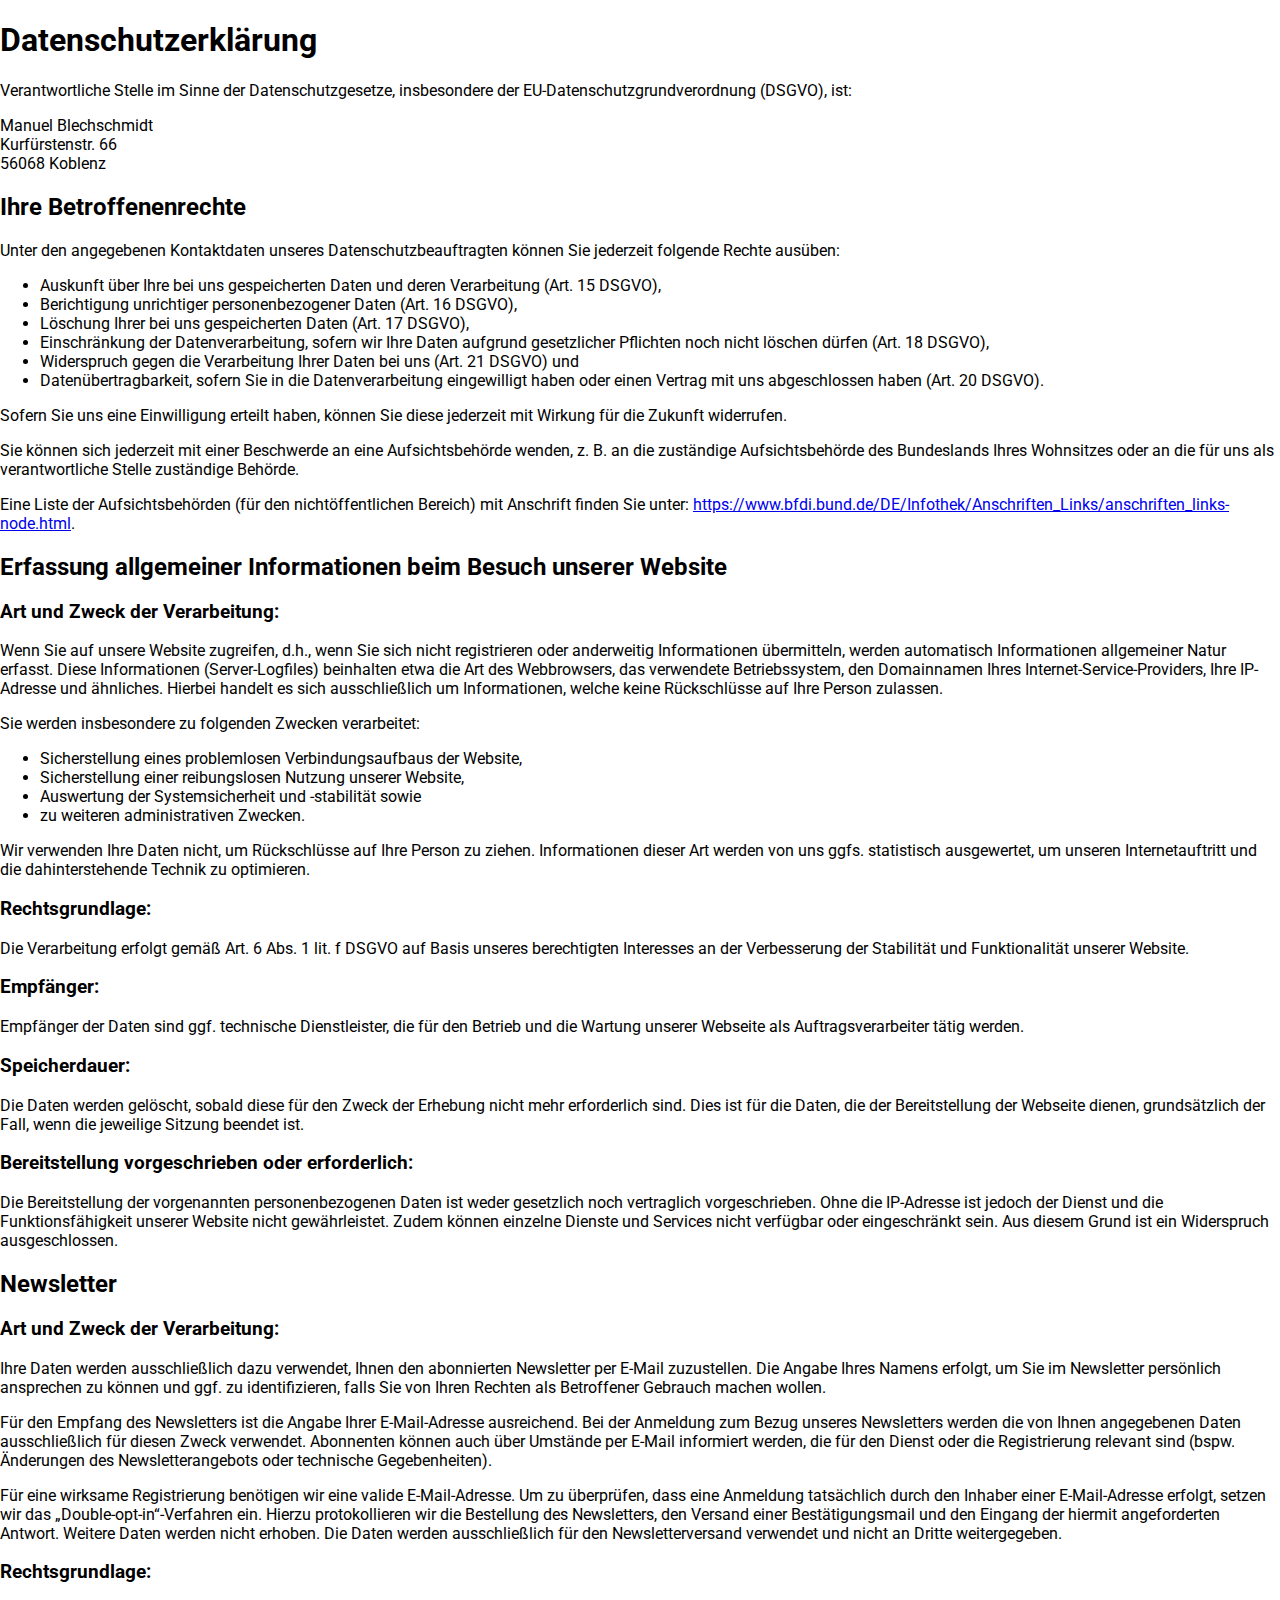
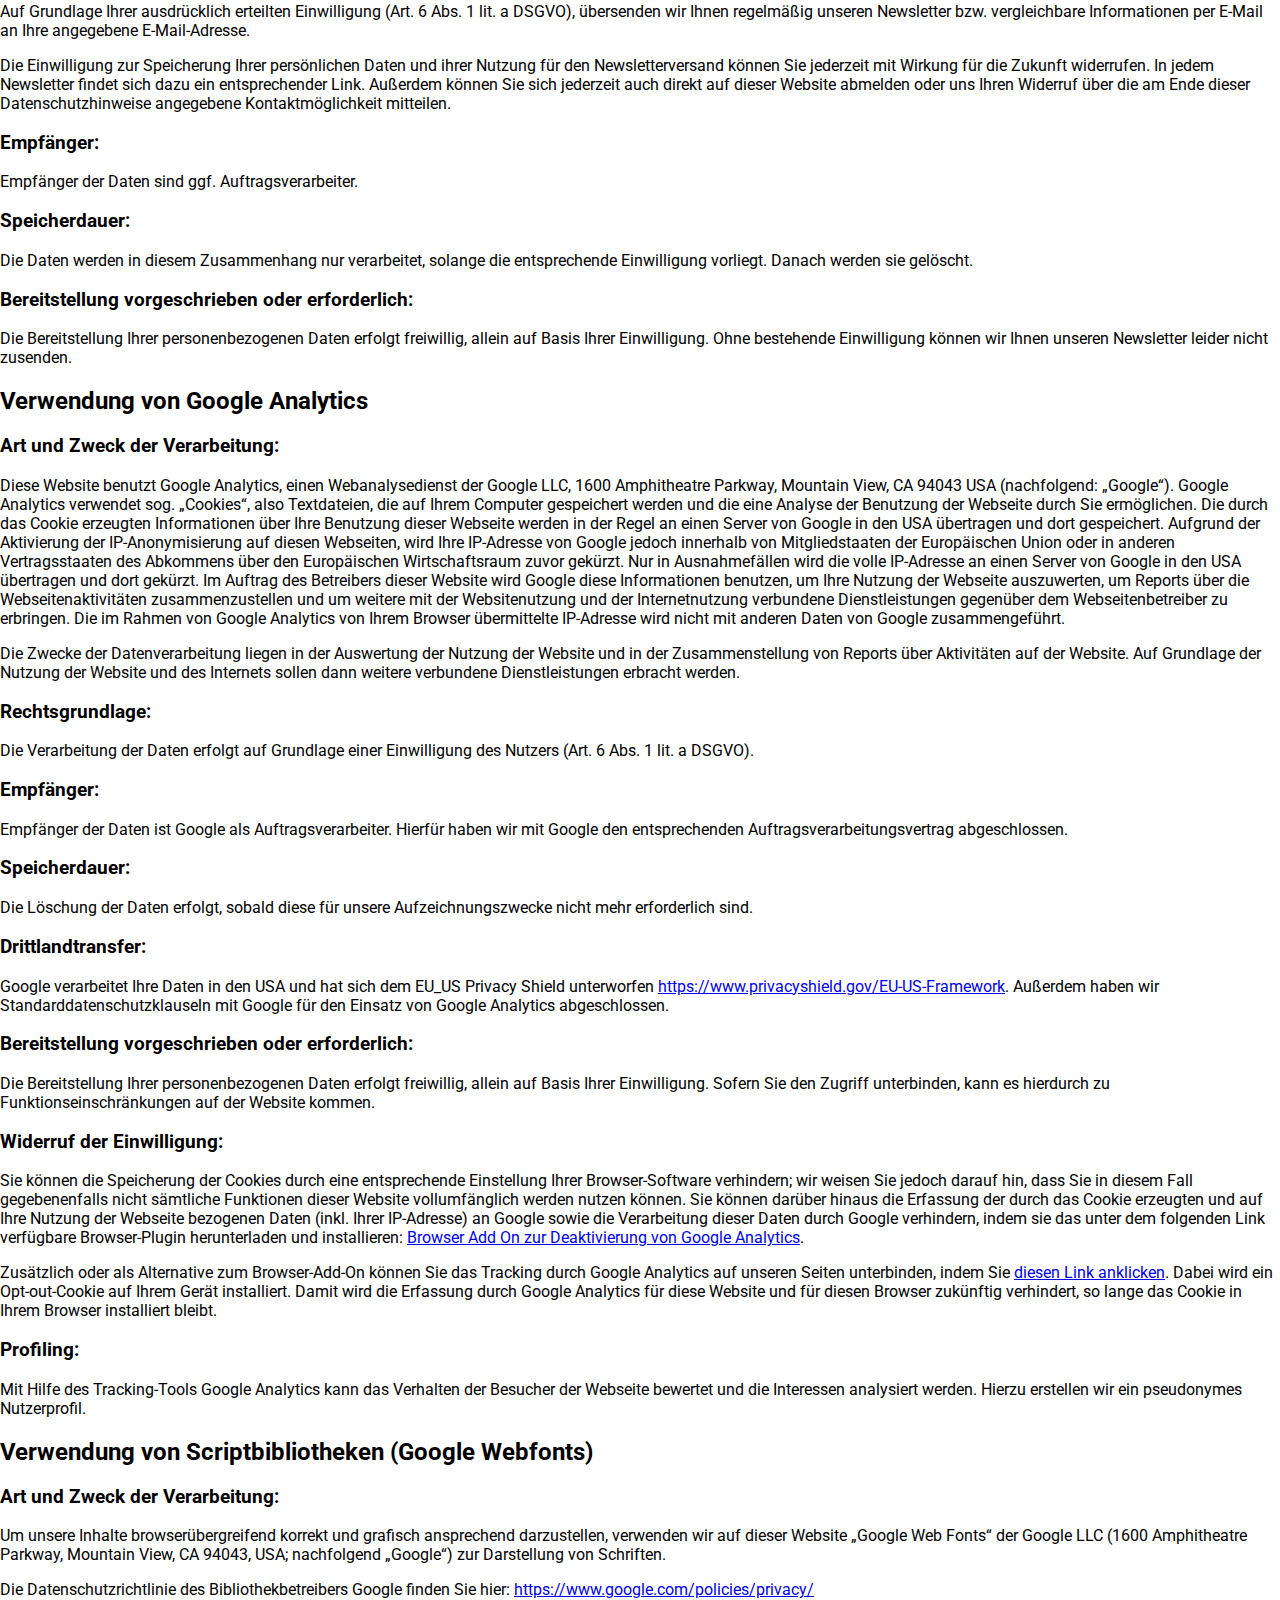
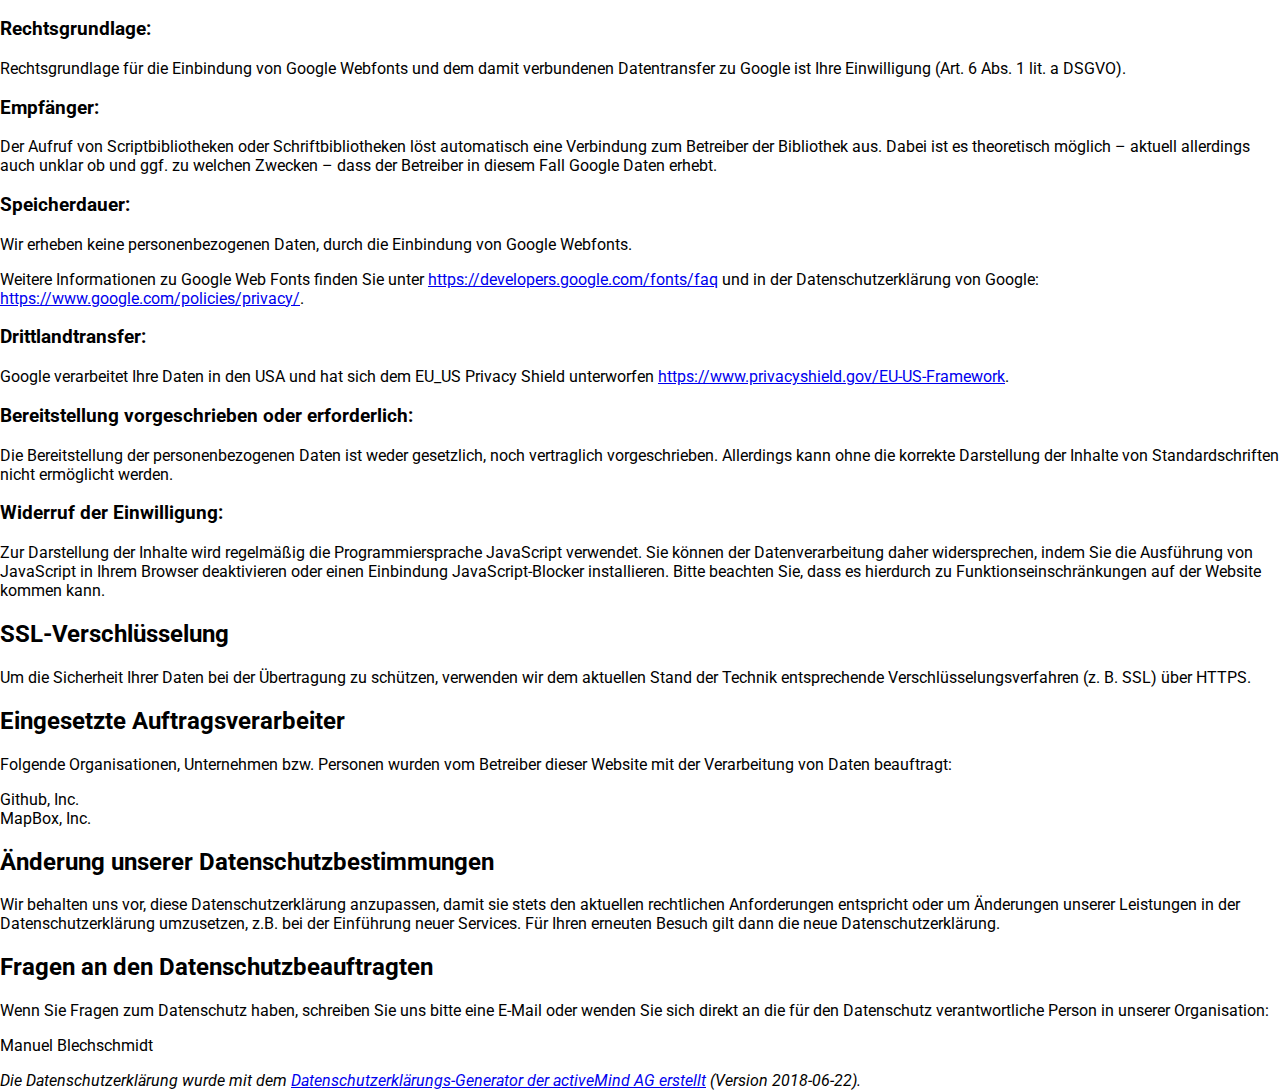
==== imprint-data-privacy.html @ 3c40e319 "Added imprint and data privacy" ====
<!DOCTYPE html>
<html>

<head>
    <title>Start Up Map Koblenz - Impressum - Datenschutzerklärung</title>
    <meta name="viewport" content="width=device-width, initial-scale=1">
    <meta charset="utf-8">
    <meta http-equiv="X-UA-Compatible" content="IE=edge">
    <link href="https://fonts.googleapis.com/css?family=Roboto" rel="stylesheet">
    <link href="https://fonts.googleapis.com/css?family=Indie+Flower" rel="stylesheet">
    <script async src="https://www.googletagmanager.com/gtag/js?id=UA-6146718-17"></script>
    <script>
        window.dataLayer = window.dataLayer || [];

        function gtag() {
            dataLayer.push(arguments);
        }
        gtag('js', new Date());

        gtag('config', 'UA-6146718-17', {
            'anonymize_ip': true
        });
    </script>


    <link href='style.css' rel='stylesheet' />

</head>

<body>
    <h1>Datenschutzerklärung</h1>
    <p>Verantwortliche Stelle im Sinne der Datenschutzgesetze, insbesondere der EU-Datenschutzgrundverordnung (DSGVO), ist:</p>
    <p>Manuel Blechschmidt
        <br>Kurfürstenstr. 66
        <br>56068 Koblenz</p>
    <h2>Ihre Betroffenenrechte</h2>
    <p>Unter den angegebenen Kontaktdaten unseres Datenschutzbeauftragten können Sie jederzeit folgende Rechte ausüben:</p>
    <ul>
        <li>Auskunft über Ihre bei uns gespeicherten Daten und deren Verarbeitung (Art. 15 DSGVO),</li>
        <li>Berichtigung unrichtiger personenbezogener Daten (Art. 16 DSGVO),</li>
        <li>Löschung Ihrer bei uns gespeicherten Daten (Art. 17 DSGVO),</li>
        <li>Einschränkung der Datenverarbeitung, sofern wir Ihre Daten aufgrund gesetzlicher Pflichten noch nicht löschen dürfen (Art. 18 DSGVO),</li>
        <li>Widerspruch gegen die Verarbeitung Ihrer Daten bei uns (Art. 21 DSGVO) und</li>
        <li>Datenübertragbarkeit, sofern Sie in die Datenverarbeitung eingewilligt haben oder einen Vertrag mit uns abgeschlossen haben (Art. 20 DSGVO).</li>
    </ul>
    <p>Sofern Sie uns eine Einwilligung erteilt haben, können Sie diese jederzeit mit Wirkung für die Zukunft widerrufen.</p>
    <p>Sie können sich jederzeit mit einer Beschwerde an eine Aufsichtsbehörde wenden, z. B. an die zuständige Aufsichtsbehörde des Bundeslands Ihres Wohnsitzes oder an die für uns als verantwortliche Stelle zuständige Behörde.</p>
    <p>Eine Liste der Aufsichtsbehörden (für den nichtöffentlichen Bereich) mit Anschrift finden Sie unter: <a href="https://www.bfdi.bund.de/DE/Infothek/Anschriften_Links/anschriften_links-node.html" target="_blank" rel="nofollow noopener">https://www.bfdi.bund.de/DE/Infothek/Anschriften_Links/anschriften_links-node.html</a>.</p>
    <h2>Erfassung allgemeiner Informationen beim Besuch unserer Website</h2>
    <h3>Art und Zweck der Verarbeitung:</h3>
    <p>Wenn Sie auf unsere Website zugreifen, d.h., wenn Sie sich nicht registrieren oder anderweitig Informationen übermitteln, werden automatisch Informationen allgemeiner Natur erfasst. Diese Informationen (Server-Logfiles) beinhalten etwa die Art des
        Webbrowsers, das verwendete Betriebssystem, den Domainnamen Ihres Internet-Service-Providers, Ihre IP-Adresse und ähnliches. Hierbei handelt es sich ausschließlich um Informationen, welche keine Rückschlüsse auf Ihre Person zulassen.</p>
    <p>Sie werden insbesondere zu folgenden Zwecken verarbeitet:</p>
    <ul>
        <li>Sicherstellung eines problemlosen Verbindungsaufbaus der Website,</li>
        <li>Sicherstellung einer reibungslosen Nutzung unserer Website,</li>
        <li>Auswertung der Systemsicherheit und -stabilität sowie</li>
        <li>zu weiteren administrativen Zwecken.</li>
    </ul>
    <p>Wir verwenden Ihre Daten nicht, um Rückschlüsse auf Ihre Person zu ziehen. Informationen dieser Art werden von uns ggfs. statistisch ausgewertet, um unseren Internetauftritt und die dahinterstehende Technik zu optimieren.</p>
    <h3>Rechtsgrundlage:</h3>
    <p>Die Verarbeitung erfolgt gemäß Art. 6 Abs. 1 lit. f DSGVO auf Basis unseres berechtigten Interesses an der Verbesserung der Stabilität und Funktionalität unserer Website.</p>
    <h3>Empfänger:</h3>
    <p>Empfänger der Daten sind ggf. technische Dienstleister, die für den Betrieb und die Wartung unserer Webseite als Auftragsverarbeiter tätig werden.</p>
    <h3>Speicherdauer:</h3>
    <p>Die Daten werden gelöscht, sobald diese für den Zweck der Erhebung nicht mehr erforderlich sind. Dies ist für die Daten, die der Bereitstellung der Webseite dienen, grundsätzlich der Fall, wenn die jeweilige Sitzung beendet ist.</p>
    <h3>Bereitstellung vorgeschrieben oder erforderlich:</h3>
    <p>Die Bereitstellung der vorgenannten personenbezogenen Daten ist weder gesetzlich noch vertraglich vorgeschrieben. Ohne die IP-Adresse ist jedoch der Dienst und die Funktionsfähigkeit unserer Website nicht gewährleistet. Zudem können einzelne Dienste
        und Services nicht verfügbar oder eingeschränkt sein. Aus diesem Grund ist ein Widerspruch ausgeschlossen. </p>
    <h2>Newsletter</h2>
    <h3>Art und Zweck der Verarbeitung:</h3>
    <p>Ihre Daten werden ausschließlich dazu verwendet, Ihnen den abonnierten Newsletter per E-Mail zuzustellen. Die Angabe Ihres Namens erfolgt, um Sie im Newsletter persönlich ansprechen zu können und ggf. zu identifizieren, falls Sie von Ihren Rechten
        als Betroffener Gebrauch machen wollen.</p>
    <p>Für den Empfang des Newsletters ist die Angabe Ihrer E-Mail-Adresse ausreichend. Bei der Anmeldung zum Bezug unseres Newsletters werden die von Ihnen angegebenen Daten ausschließlich für diesen Zweck verwendet. Abonnenten können auch über Umstände
        per E-Mail informiert werden, die für den Dienst oder die Registrierung relevant sind (bspw. Änderungen des Newsletterangebots oder technische Gegebenheiten).</p>
    <p>Für eine wirksame Registrierung benötigen wir eine valide E-Mail-Adresse. Um zu überprüfen, dass eine Anmeldung tatsächlich durch den Inhaber einer E-Mail-Adresse erfolgt, setzen wir das „Double-opt-in“-Verfahren ein. Hierzu protokollieren wir die
        Bestellung des Newsletters, den Versand einer Bestätigungsmail und den Eingang der hiermit angeforderten Antwort. Weitere Daten werden nicht erhoben. Die Daten werden ausschließlich für den Newsletterversand verwendet und nicht an Dritte weitergegeben.</p>
    <h3>Rechtsgrundlage:</h3>
    <p>Auf Grundlage Ihrer ausdrücklich erteilten Einwilligung (Art. 6 Abs. 1 lit. a DSGVO), übersenden wir Ihnen regelmäßig unseren Newsletter bzw. vergleichbare Informationen per E-Mail an Ihre angegebene E-Mail-Adresse. </p>
    <p>Die Einwilligung zur Speicherung Ihrer persönlichen Daten und ihrer Nutzung für den Newsletterversand können Sie jederzeit mit Wirkung für die Zukunft widerrufen. In jedem Newsletter findet sich dazu ein entsprechender Link. Außerdem können Sie sich
        jederzeit auch direkt auf dieser Website abmelden oder uns Ihren Widerruf über die am Ende dieser Datenschutzhinweise angegebene Kontaktmöglichkeit mitteilen.</p>
    <h3>Empfänger:</h3>
    <p>Empfänger der Daten sind ggf. Auftragsverarbeiter.</p>
    <h3>Speicherdauer:</h3>
    <p>Die Daten werden in diesem Zusammenhang nur verarbeitet, solange die entsprechende Einwilligung vorliegt. Danach werden sie gelöscht.</p>
    <h3>Bereitstellung vorgeschrieben oder erforderlich:</h3>
    <p>Die Bereitstellung Ihrer personenbezogenen Daten erfolgt freiwillig, allein auf Basis Ihrer Einwilligung. Ohne bestehende Einwilligung können wir Ihnen unseren Newsletter leider nicht zusenden.</p>
    <h2>Verwendung von Google Analytics</h2>
    <h3>Art und Zweck der Verarbeitung:</h3>
    <p>Diese Website benutzt Google Analytics, einen Webanalysedienst der Google LLC, 1600 Amphitheatre Parkway, Mountain View, CA 94043 USA (nachfolgend: „Google“). Google Analytics verwendet sog. „Cookies“, also Textdateien, die auf Ihrem Computer gespeichert
        werden und die eine Analyse der Benutzung der Webseite durch Sie ermöglichen. Die durch das Cookie erzeugten Informationen über Ihre Benutzung dieser Webseite werden in der Regel an einen Server von Google in den USA übertragen und dort gespeichert.
        Aufgrund der Aktivierung der IP-Anonymisierung auf diesen Webseiten, wird Ihre IP-Adresse von Google jedoch innerhalb von Mitgliedstaaten der Europäischen Union oder in anderen Vertragsstaaten des Abkommens über den Europäischen Wirtschaftsraum
        zuvor gekürzt. Nur in Ausnahmefällen wird die volle IP-Adresse an einen Server von Google in den USA übertragen und dort gekürzt. Im Auftrag des Betreibers dieser Website wird Google diese Informationen benutzen, um Ihre Nutzung der Webseite auszuwerten,
        um Reports über die Webseitenaktivitäten zusammenzustellen und um weitere mit der Websitenutzung und der Internetnutzung verbundene Dienstleistungen gegenüber dem Webseitenbetreiber zu erbringen. Die im Rahmen von Google Analytics von Ihrem Browser
        übermittelte IP-Adresse wird nicht mit anderen Daten von Google zusammengeführt.</p>
    <p>Die Zwecke der Datenverarbeitung liegen in der Auswertung der Nutzung der Website und in der Zusammenstellung von Reports über Aktivitäten auf der Website. Auf Grundlage der Nutzung der Website und des Internets sollen dann weitere verbundene Dienstleistungen
        erbracht werden.</p>
    <h3>Rechtsgrundlage:</h3>
    <p>Die Verarbeitung der Daten erfolgt auf Grundlage einer Einwilligung des Nutzers (Art. 6 Abs. 1 lit. a DSGVO).</p>
    <h3>Empfänger:</h3>
    <p>Empfänger der Daten ist Google als Auftragsverarbeiter. Hierfür haben wir mit Google den entsprechenden Auftragsverarbeitungsvertrag abgeschlossen.</p>
    <h3>Speicherdauer:</h3>
    <p>Die Löschung der Daten erfolgt, sobald diese für unsere Aufzeichnungszwecke nicht mehr erforderlich sind.</p>
    <h3>Drittlandtransfer:</h3>
    <p>Google verarbeitet Ihre Daten in den USA und hat sich dem EU_US Privacy Shield unterworfen <a href="https://www.privacyshield.gov/EU-US-Framework">https://www.privacyshield.gov/EU-US-Framework</a>. Außerdem haben wir Standarddatenschutzklauseln mit
        Google für den Einsatz von Google Analytics abgeschlossen.</p>
    <h3>Bereitstellung vorgeschrieben oder erforderlich:</h3>
    <p>Die Bereitstellung Ihrer personenbezogenen Daten erfolgt freiwillig, allein auf Basis Ihrer Einwilligung. Sofern Sie den Zugriff unterbinden, kann es hierdurch zu Funktionseinschränkungen auf der Website kommen.</p>
    <h3>Widerruf der Einwilligung:</h3>
    <p>Sie können die Speicherung der Cookies durch eine entsprechende Einstellung Ihrer Browser-Software verhindern; wir weisen Sie jedoch darauf hin, dass Sie in diesem Fall gegebenenfalls nicht sämtliche Funktionen dieser Website vollumfänglich werden
        nutzen können. Sie können darüber hinaus die Erfassung der durch das Cookie erzeugten und auf Ihre Nutzung der Webseite bezogenen Daten (inkl. Ihrer IP-Adresse) an Google sowie die Verarbeitung dieser Daten durch Google verhindern, indem sie das
        unter dem folgenden Link verfügbare Browser-Plugin herunterladen und installieren: <a href="http://tools.google.com/dlpage/gaoptout?hl=de">Browser Add On zur Deaktivierung von Google Analytics</a>.</p>
    <p>Zusätzlich oder als Alternative zum Browser-Add-On können Sie das Tracking durch Google Analytics auf unseren Seiten unterbinden, indem Sie <a title="Google Analytics Opt-Out-Cookie setzen" onClick="gaOptout();alert('Google Analytics wurde deaktiviert');"
            href="#">diesen Link anklicken</a>. Dabei wird ein Opt-out-Cookie auf Ihrem Gerät installiert. Damit wird die Erfassung durch Google Analytics für diese Website und für diesen Browser zukünftig verhindert, so lange das Cookie in Ihrem Browser
        installiert bleibt.</p>
    <h3>Profiling:</h3>
    <p>Mit Hilfe des Tracking-Tools Google Analytics kann das Verhalten der Besucher der Webseite bewertet und die Interessen analysiert werden. Hierzu erstellen wir ein pseudonymes Nutzerprofil.</p>
    <h2>Verwendung von Scriptbibliotheken (Google Webfonts)</h2>
    <h3>Art und Zweck der Verarbeitung:</h3>
    <p>Um unsere Inhalte browserübergreifend korrekt und grafisch ansprechend darzustellen, verwenden wir auf dieser Website „Google Web Fonts“ der Google LLC (1600 Amphitheatre Parkway, Mountain View, CA 94043, USA; nachfolgend „Google“) zur Darstellung
        von Schriften.</p>
    <p>Die Datenschutzrichtlinie des Bibliothekbetreibers Google finden Sie hier: <a href="https://www.google.com/policies/privacy/">https://www.google.com/policies/privacy/</a></p>
    <h3>Rechtsgrundlage:</h3>
    <p>Rechtsgrundlage für die Einbindung von Google Webfonts und dem damit verbundenen Datentransfer zu Google ist Ihre Einwilligung (Art. 6 Abs. 1 lit. a DSGVO). </p>
    <h3>Empfänger:</h3>
    <p>Der Aufruf von Scriptbibliotheken oder Schriftbibliotheken löst automatisch eine Verbindung zum Betreiber der Bibliothek aus. Dabei ist es theoretisch möglich – aktuell allerdings auch unklar ob und ggf. zu welchen Zwecken – dass der Betreiber in
        diesem Fall Google Daten erhebt.</p>
    <h3>Speicherdauer:</h3>
    <p>Wir erheben keine personenbezogenen Daten, durch die Einbindung von Google Webfonts.</p>
    <p>Weitere Informationen zu Google Web Fonts finden Sie unter <a href="https://developers.google.com/fonts/faq">https://developers.google.com/fonts/faq</a> und in der Datenschutzerklärung von Google: <a href="https://www.google.com/policies/privacy/">https://www.google.com/policies/privacy/</a>.</p>
    <h3>Drittlandtransfer:</h3>
    <p>Google verarbeitet Ihre Daten in den USA und hat sich dem EU_US Privacy Shield unterworfen <a href="https://www.privacyshield.gov/EU-US-Framework">https://www.privacyshield.gov/EU-US-Framework</a>.</p>
    <h3>Bereitstellung vorgeschrieben oder erforderlich:</h3>
    <p>Die Bereitstellung der personenbezogenen Daten ist weder gesetzlich, noch vertraglich vorgeschrieben. Allerdings kann ohne die korrekte Darstellung der Inhalte von Standardschriften nicht ermöglicht werden.</p>
    <h3>Widerruf der Einwilligung:</h3>
    <p>Zur Darstellung der Inhalte wird regelmäßig die Programmiersprache JavaScript verwendet. Sie können der Datenverarbeitung daher widersprechen, indem Sie die Ausführung von JavaScript in Ihrem Browser deaktivieren oder einen Einbindung JavaScript-Blocker
        installieren. Bitte beachten Sie, dass es hierdurch zu Funktionseinschränkungen auf der Website kommen kann.</p>
    <h2>SSL-Verschlüsselung</h2>
    <p>Um die Sicherheit Ihrer Daten bei der Übertragung zu schützen, verwenden wir dem aktuellen Stand der Technik entsprechende Verschlüsselungsverfahren (z. B. SSL) über HTTPS.</p>
    <h2>Eingesetzte Auftragsverarbeiter</h2>
    <p>Folgende Organisationen, Unternehmen bzw. Personen wurden vom Betreiber dieser Website mit der Verarbeitung von Daten beauftragt:</p>
    <p>Github, Inc.
        <br>MapBox, Inc.</p>
    <h2>Änderung unserer Datenschutzbestimmungen</h2>
    <p>Wir behalten uns vor, diese Datenschutzerklärung anzupassen, damit sie stets den aktuellen rechtlichen Anforderungen entspricht oder um Änderungen unserer Leistungen in der Datenschutzerklärung umzusetzen, z.B. bei der Einführung neuer Services. Für
        Ihren erneuten Besuch gilt dann die neue Datenschutzerklärung.</p>
    <h2>Fragen an den Datenschutzbeauftragten</h2>
    <p>Wenn Sie Fragen zum Datenschutz haben, schreiben Sie uns bitte eine E-Mail oder wenden Sie sich direkt an die für den Datenschutz verantwortliche Person in unserer Organisation:</p>
    <p>Manuel Blechschmidt</p>
    <p><em>Die Datenschutzerklärung wurde mit dem </em><em><a href="https://www.activemind.de/datenschutz/datenschutzhinweis-generator/" target="_blank" rel="noopener">Datenschutzerklärungs-Generator der activeMind AG erstellt</a> (Version 2018-06-22).</em></p>
</body>

</html>
---- style.css ----
body {
    font-family: 'Roboto', sans-serif;
}

html,
body,
#map {
    height: 100%;
    width: 100%;
    margin: 0;
    padding: 0;
}

#startup-info {
    position: absolute;
    margin: 1rem;
    padding: 1rem;
    z-index: 10;
    background-color: #fff;
    box-shadow: 0 3px 6px rgba(0, 0, 0, 0.16), 0 3px 6px rgba(0, 0, 0, 0.23);
}

#imprint {
    position: absolute;
    left: 50%;
    margin-left: -7.3rem;
    bottom: 0;
    width: auto;
    z-index: 11;
    background: white;
    text-align: center;
    padding: 0.3rem;
    font-size: 80%;
    width: 14rem;
}

@media only screen and (max-width: 50rem) {
    #startup-info {
        margin: 0;
        padding: 3%;
        bottom: 0;
        width: 94%;
        height: 24%;
        overflow: auto;
    }
    #imprint {
        top: 0;
        left: auto;
        right: 0;
        margin-left: 0;
        bottom: auto;
    }
}

#startup-info .handwritten {
    font-family: 'Indie Flower', cursive;
}

#startup-info .logo {
    width: 30rem;
}

#startup-info .person * {
    vertical-align: middle;
}

#startup-info .person-img {
    border-radius: 50%;
    width: 5rem;
}
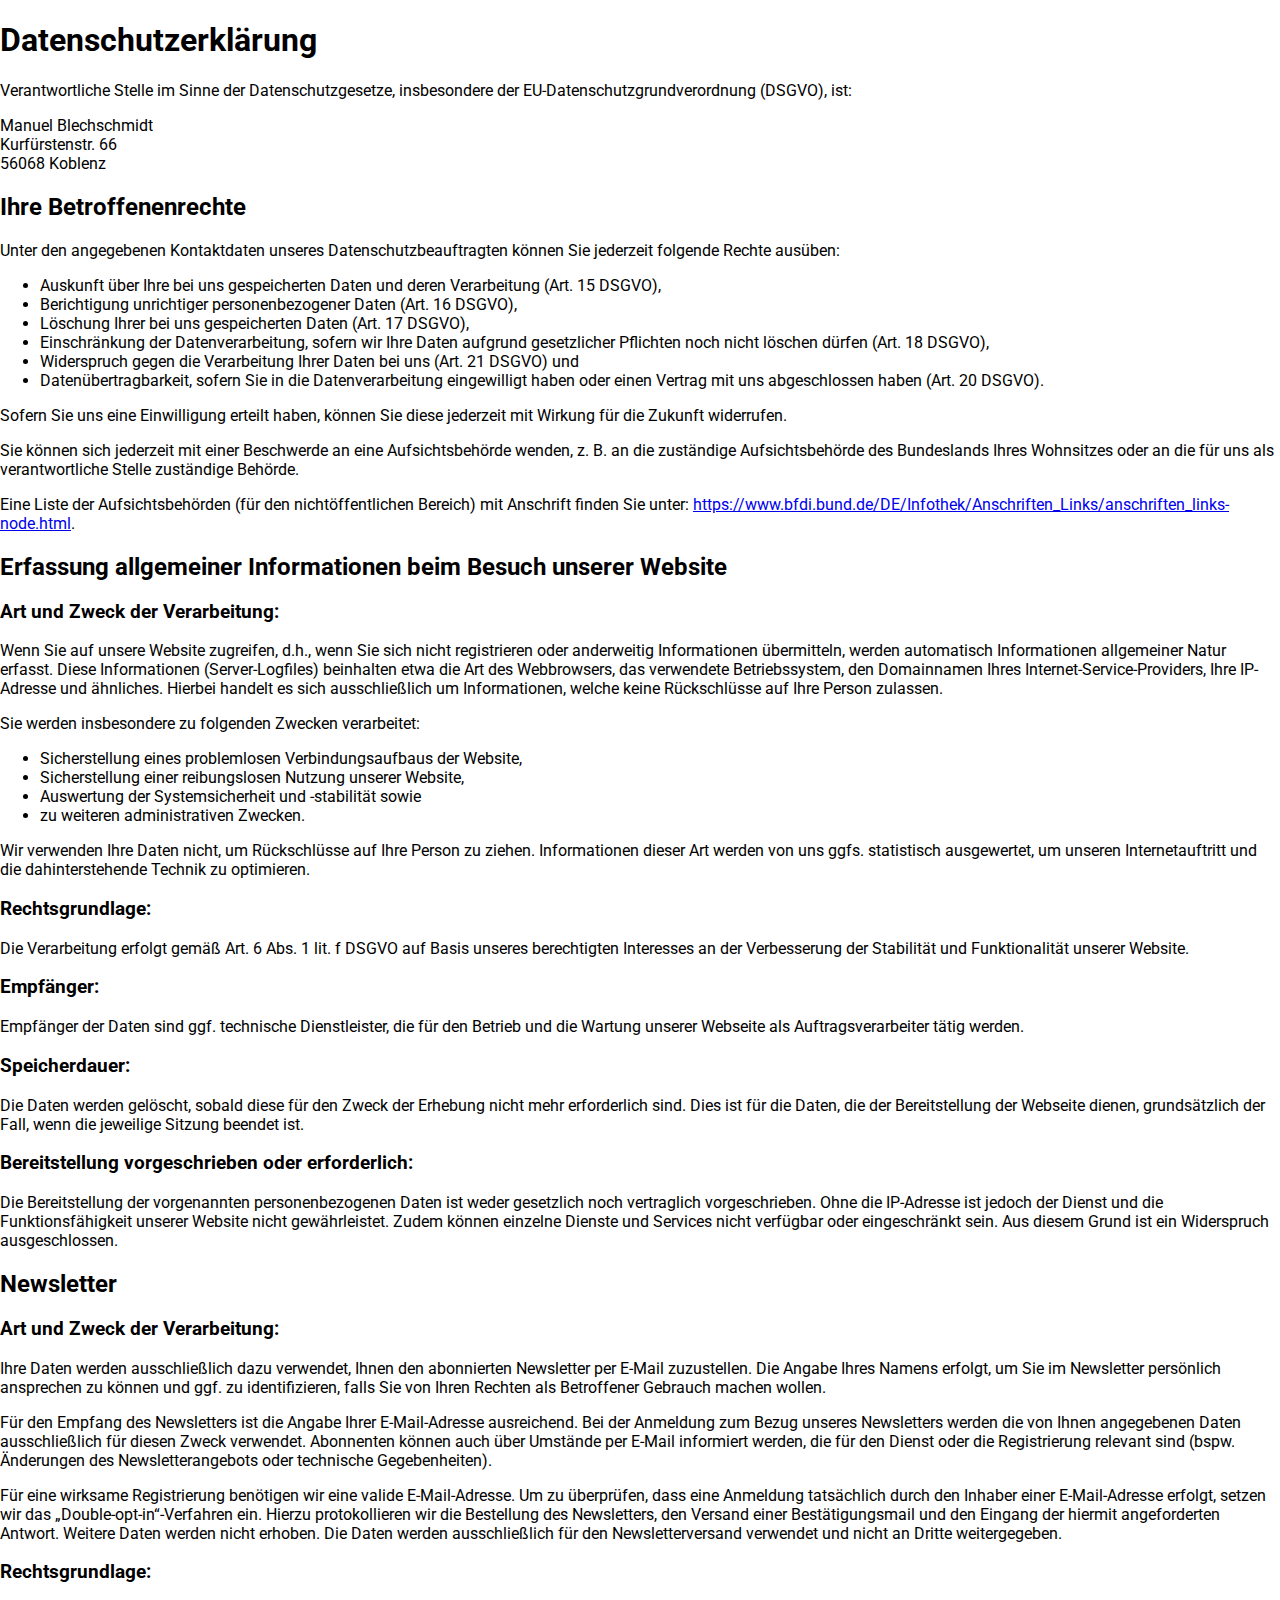
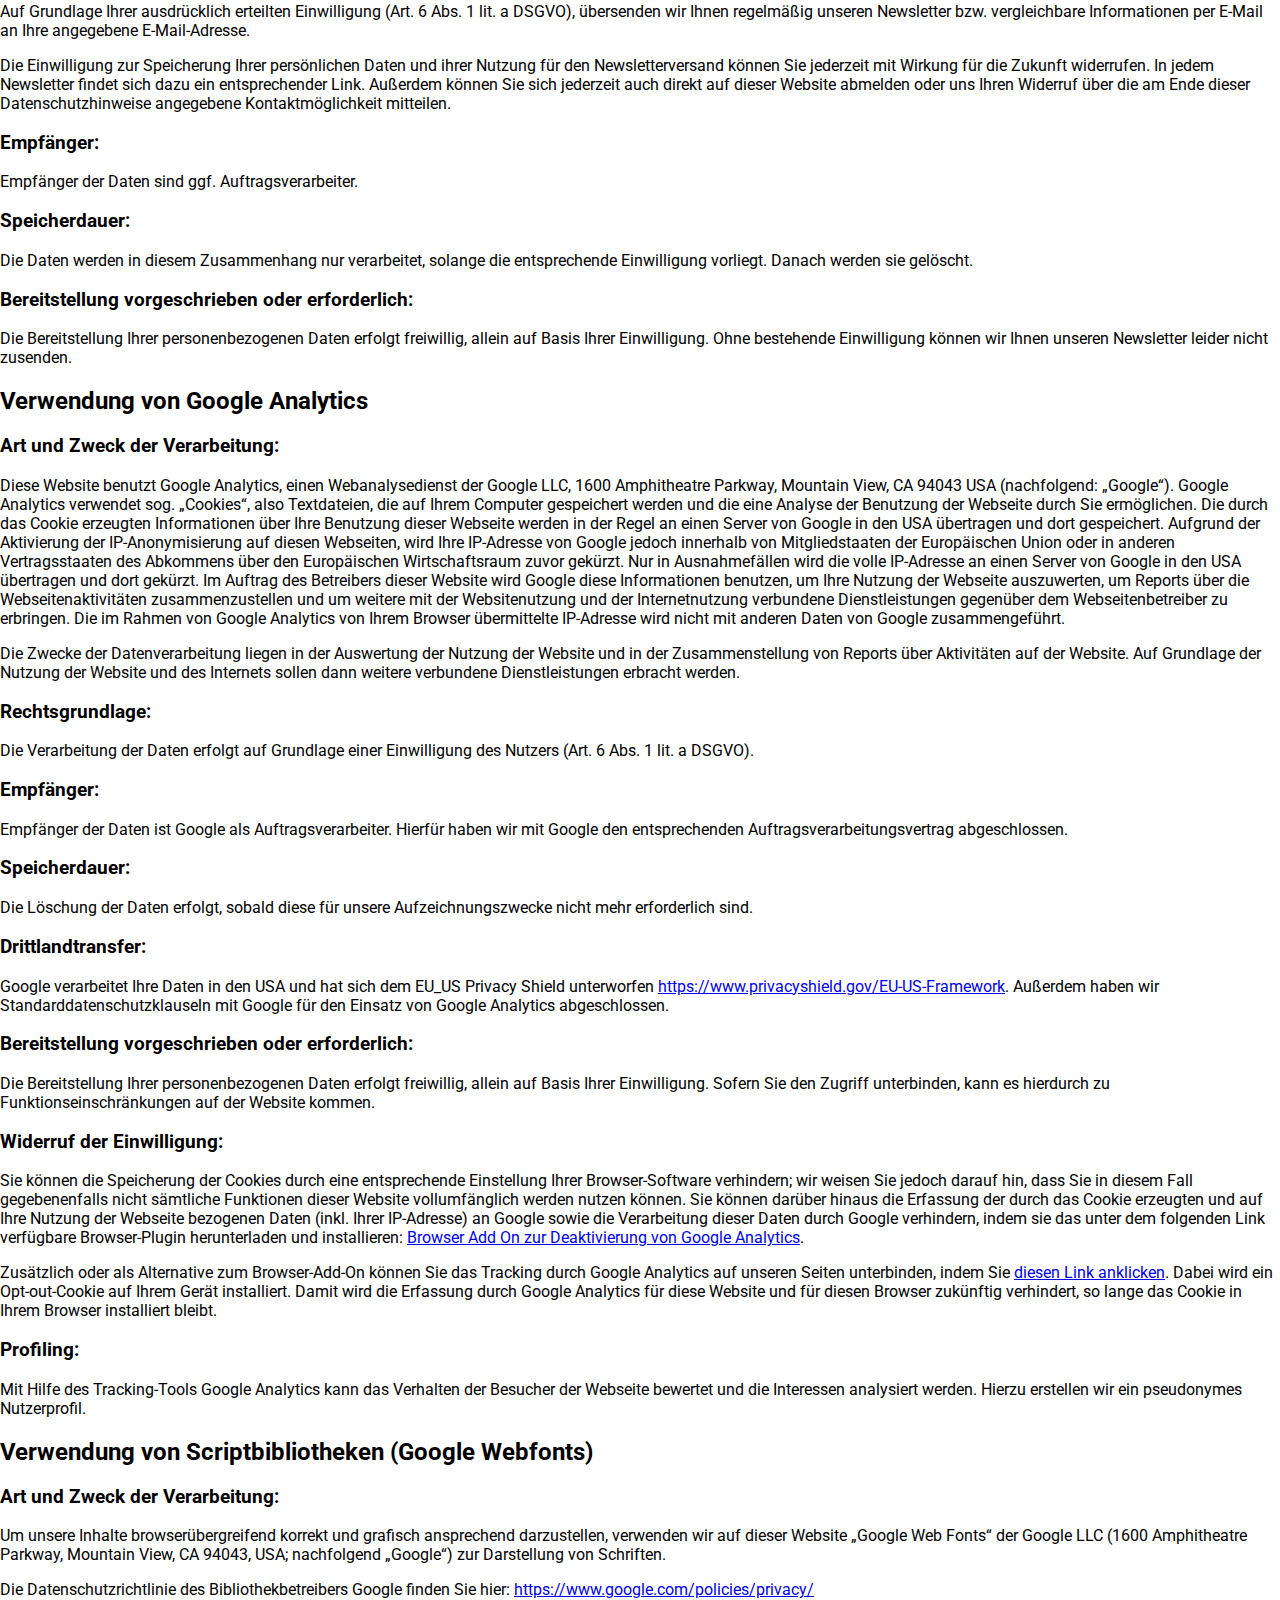
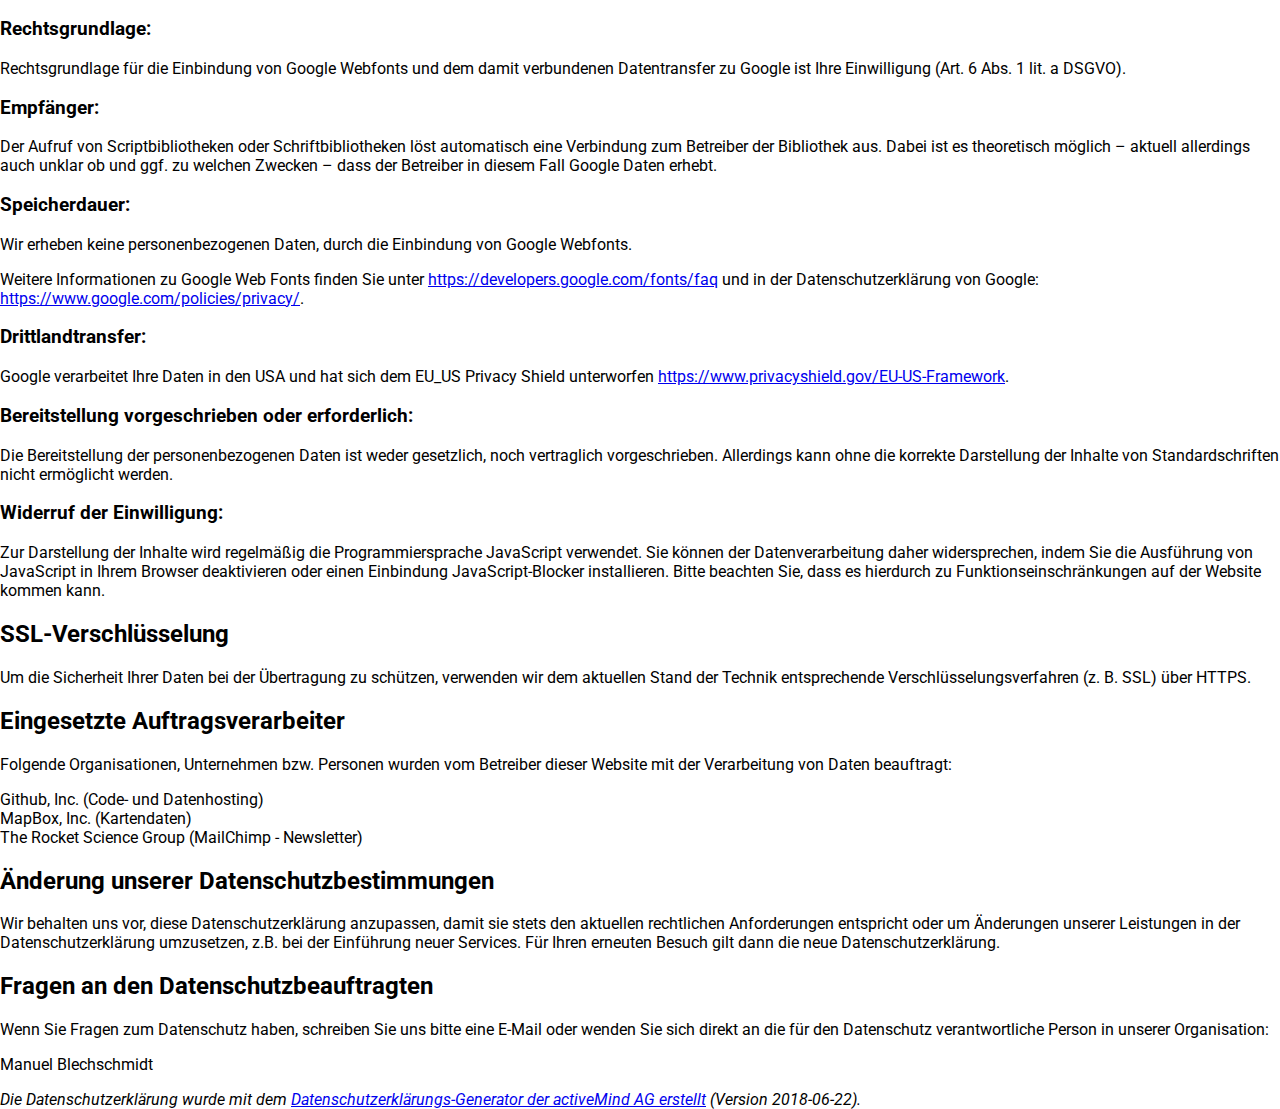
==== commit 2f7d0e4a: "Added MailChimp to privacy policy" ====
--- a/imprint-data-privacy.html
+++ b/imprint-data-privacy.html
@@ -139,8 +139,9 @@
     <p>Um die Sicherheit Ihrer Daten bei der Übertragung zu schützen, verwenden wir dem aktuellen Stand der Technik entsprechende Verschlüsselungsverfahren (z. B. SSL) über HTTPS.</p>
     <h2>Eingesetzte Auftragsverarbeiter</h2>
     <p>Folgende Organisationen, Unternehmen bzw. Personen wurden vom Betreiber dieser Website mit der Verarbeitung von Daten beauftragt:</p>
-    <p>Github, Inc.
-        <br>MapBox, Inc.</p>
+    <p>Github, Inc. (Code- und Datenhosting)
+    <br>MapBox, Inc. (Kartendaten)
+    <br>The Rocket Science Group (MailChimp - Newsletter)</p>
     <h2>Änderung unserer Datenschutzbestimmungen</h2>
     <p>Wir behalten uns vor, diese Datenschutzerklärung anzupassen, damit sie stets den aktuellen rechtlichen Anforderungen entspricht oder um Änderungen unserer Leistungen in der Datenschutzerklärung umzusetzen, z.B. bei der Einführung neuer Services. Für
         Ihren erneuten Besuch gilt dann die neue Datenschutzerklärung.</p>
@@ -150,4 +151,4 @@
     <p><em>Die Datenschutzerklärung wurde mit dem </em><em><a href="https://www.activemind.de/datenschutz/datenschutzhinweis-generator/" target="_blank" rel="noopener">Datenschutzerklärungs-Generator der activeMind AG erstellt</a> (Version 2018-06-22).</em></p>
 </body>
 
-</html>+</html>
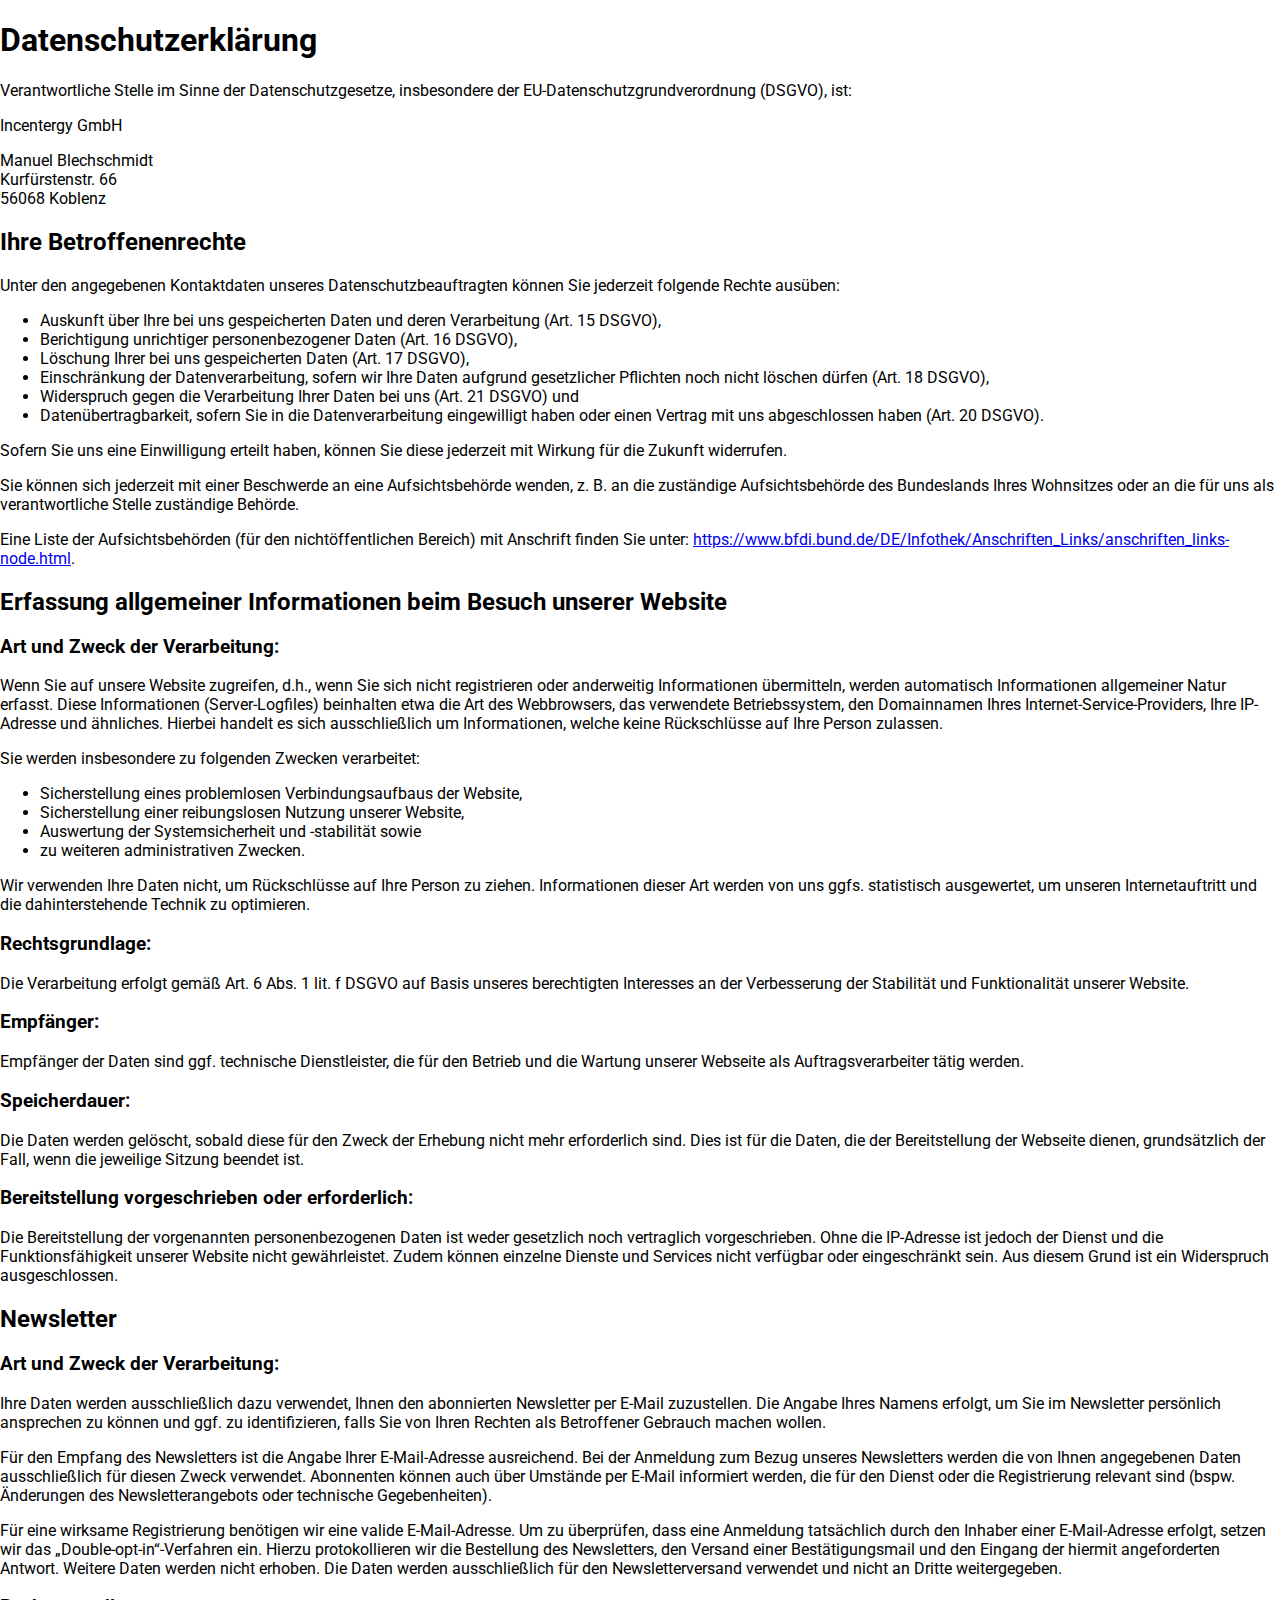
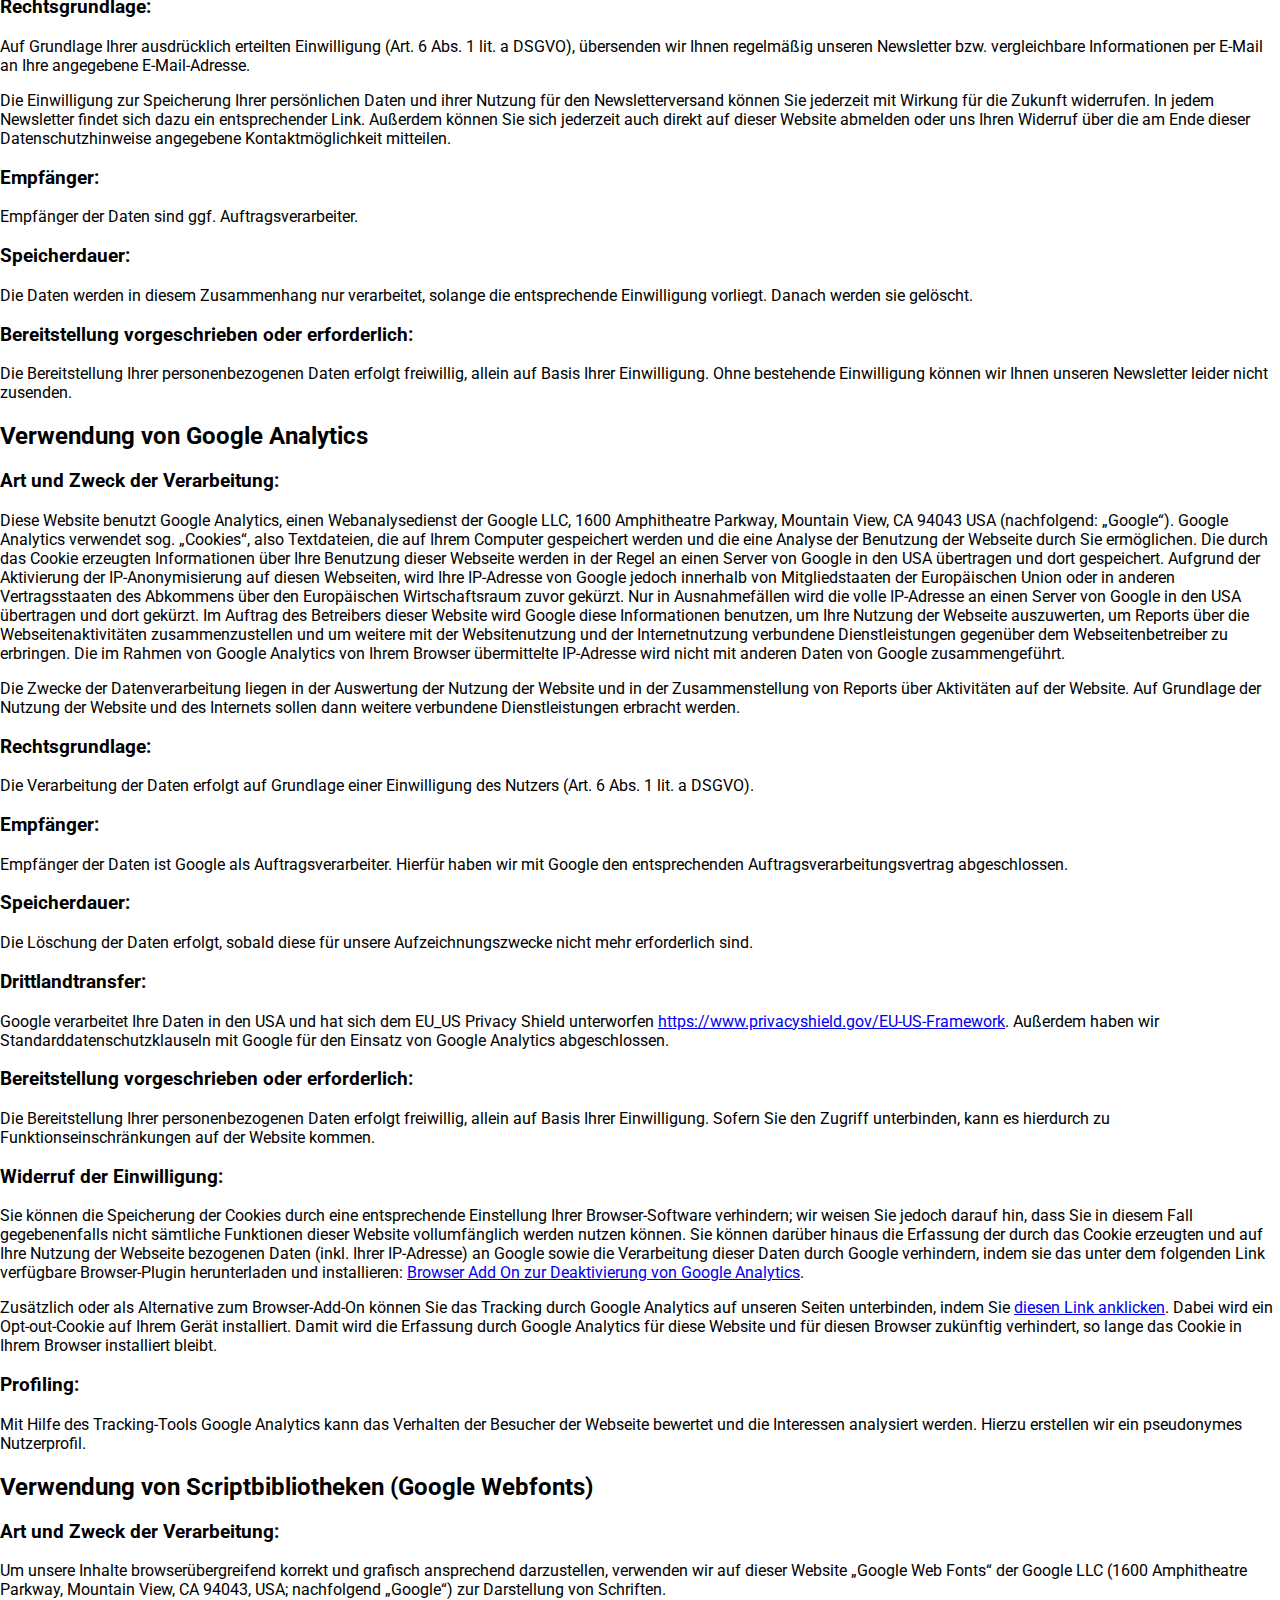
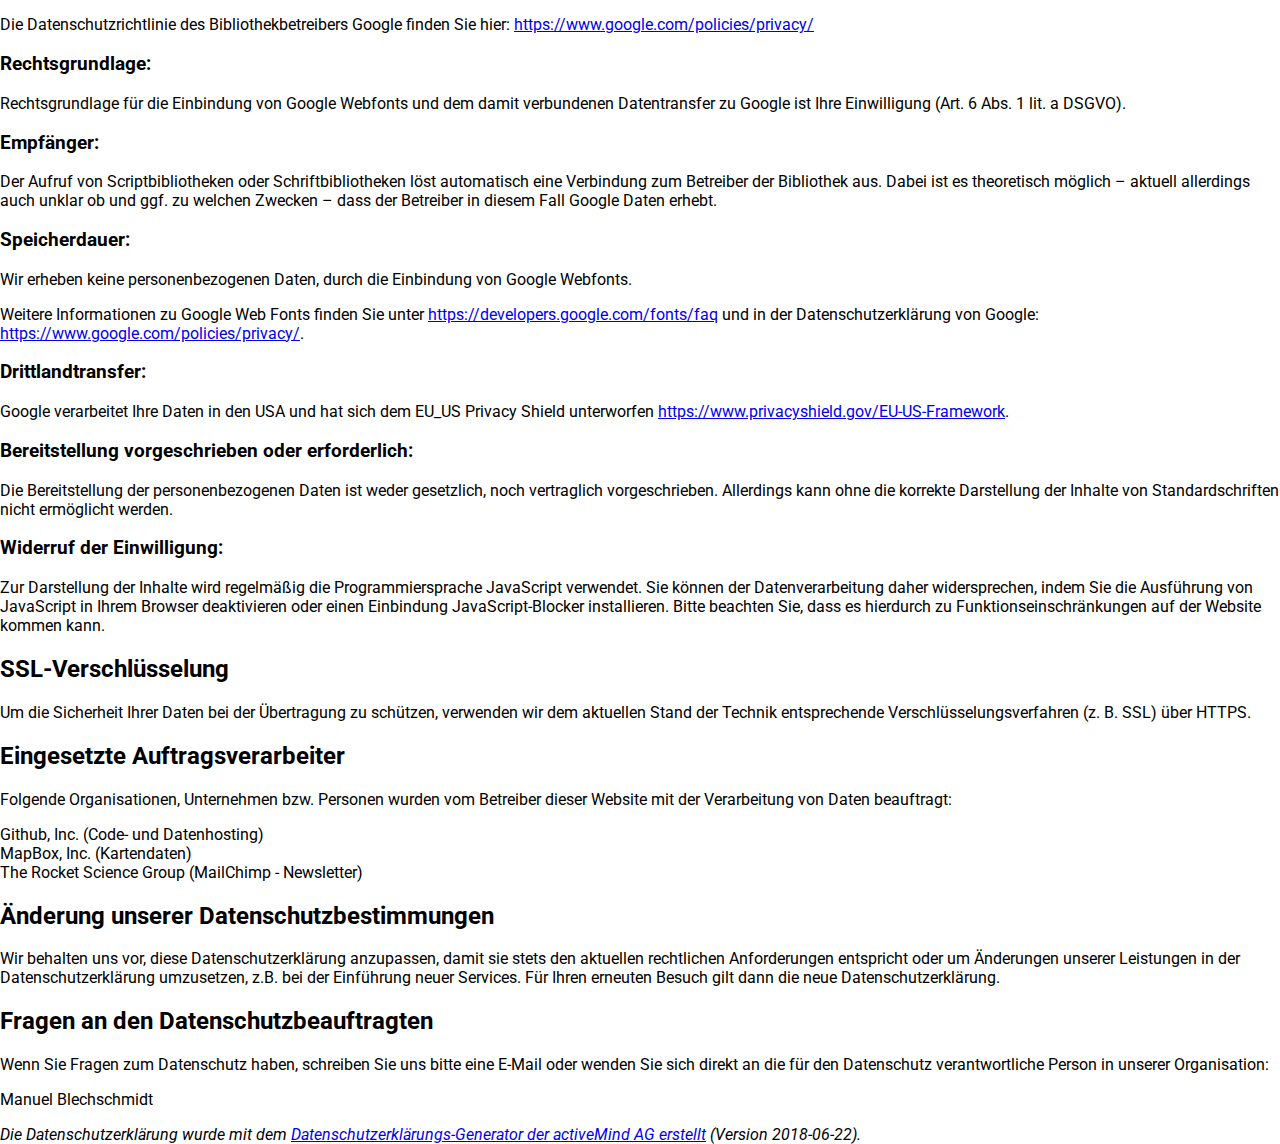
==== commit 7ab81eb1: "Added Incentergy to imprint and data privacy" ====
--- a/imprint-data-privacy.html
+++ b/imprint-data-privacy.html
@@ -30,6 +30,7 @@
 <body>
     <h1>Datenschutzerklärung</h1>
     <p>Verantwortliche Stelle im Sinne der Datenschutzgesetze, insbesondere der EU-Datenschutzgrundverordnung (DSGVO), ist:</p>
+    <p>Incentergy GmbH</p>
     <p>Manuel Blechschmidt
         <br>Kurfürstenstr. 66
         <br>56068 Koblenz</p>
